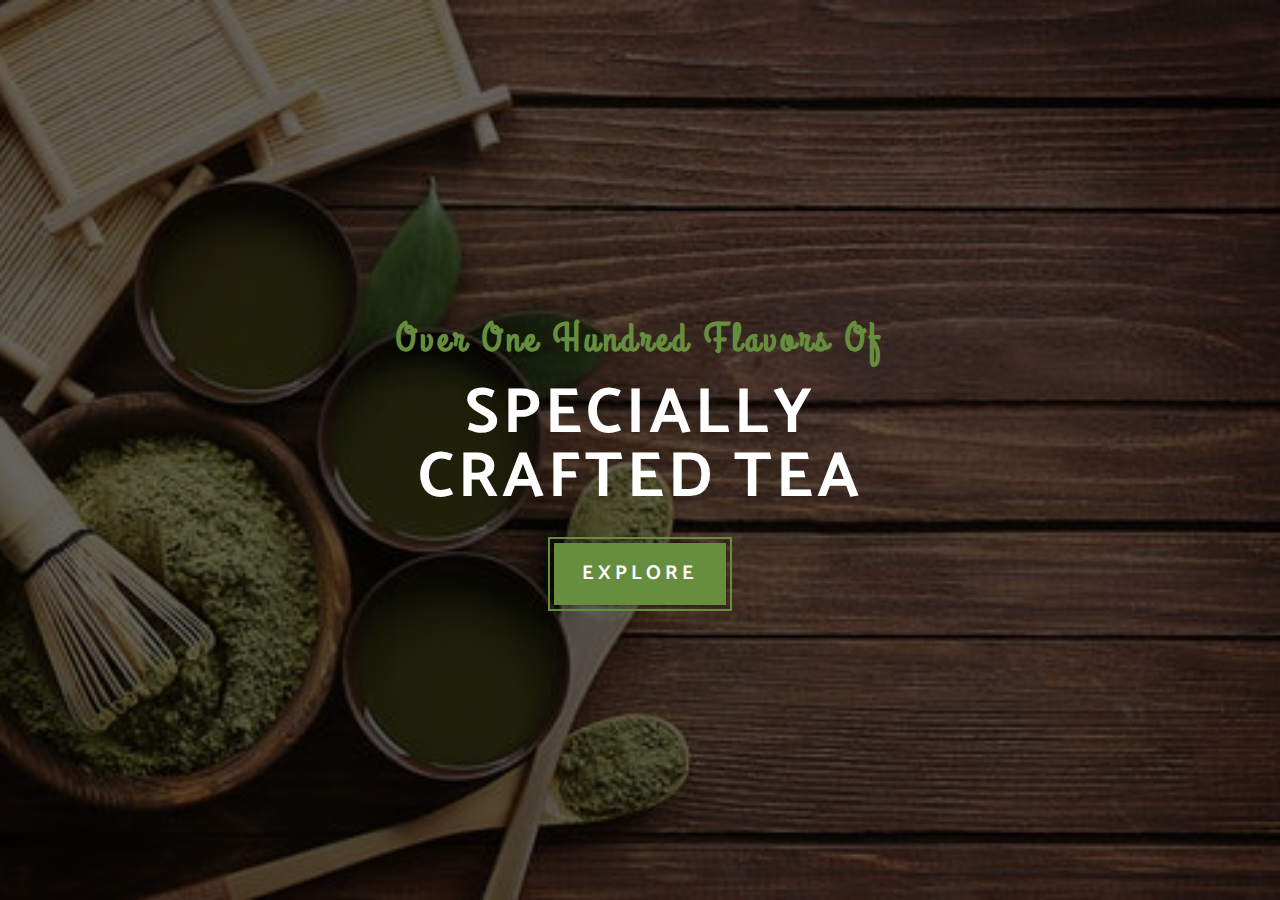
==== index.html @ b128f728 "Add files via upload" ====
<!DOCTYPE html>
<html lang="en">
  <head>
    <meta charset="UTF-8" />
    <meta http-equiv="X-UA-Compatible" content="IE=edge" />
    <meta name="viewport" content="width=device-width, initial-scale=1.0" />
    <!-- Font Awesome -->
    <link
      rel="stylesheet"
      href="./fontawesome-free-6.0.0-web/css/all.min.css"
    />
    <!-- Custom Css -->
    <link rel="stylesheet" href="./css/styles.css" />
    <title>Tea Station || Home</title>
  </head>
  <body>
    <!-- navbar -->
    <!-- header -->
    <header class="header">
      <div class="banner">
        <br />
        <h2>Over one hundred flavors of</h2>
        <h1>
          specially <br />
          crafted tea
        </h1>
        <a href="skill.html" class="btn banner-btn">explore</a>
      </div>
    </header>
    <!-- en of header -->
  </body>
</html>
---- css/styles.css ----
/* 
====================================
FONTS
====================================
 */
@import url("https://fonts.googleapis.com/css2?family=Catamaran:wght@400;700&family=Grand+Hotel&family=Roboto:wght@100&display=swap");

/* 
====================================
Variables
====================================
 */

:root {
  --clr-primary: #678e3e;
  --clr-primary-light: #beed8c;
  --clr-grey-1: #102a42;
  --clr-grey-5: #617d98;
  --clr-grey-10: #f1f5f8;
  --clr-white: #fff;
  --ff-primary: "Catamaran", "sans-serif";
  --ff-secondary: "Grand Hotel", cursive;
  --transition: all 0.3 linear;
  --spacing: 0.25rem;
  --radius: 0.5rem;
}

* {
  margin: 0;
  padding: 0;
  box-sizing: border-box;
}

body {
  font-family: var(--ff-primary);
  background: var(--clr-white);
  color: var(--clr-grey-1);
  line-height: 1.5;
  font-size: 0.875rem;
}

a {
  text-decoration: none;
}

img {
  width: 100%;
  display: block;
}
h1,
h2,
h3,
h4 {
  letter-spacing: var(--spacing);
  line-height: 1.25;
  text-transform: capitalize;
  margin-bottom: 0.75rem;
}
h1 {
  font-size: 3rem;
}
h2 {
  font-size: 2rem;
}
h3 {
  font-size: 1.5rem;
}
h4 {
  font-size: 0.875rem;
}
p {
  margin-bottom: 1.25rem;
}

@media screen and (min-width: 800px) {
  h1 {
    font-size: 4rem;
  }
  h2 {
    font-size: 2.5rem;
  }
  h3 {
    font-size: 2rem;
  }
  h4 {
    font-size: 1rem;
  }
  body {
    font-size: 1rem;
  }
  h1,
  h2,
  h3,
  h4 {
    line-height: 1;
  }
}
.btn {
  text-transform: uppercase;
  background: var(--clr-primary);
  color: var(--clr-white);
  padding: 0.75rem 1rem;
  letter-spacing: var(--spacing);
  display: inline-block;
  font-weight: 700;
  transition: var(--transition);
  font-size: 1rem;
  border: none;
  cursor: pointer;
  box-shadow: 0 1px 3px rgba(0, 0, 0, 0.2);
}
.btn:hover {
  color: var(--clr-primary);
  background: var(--clr-primary-light);
}

/* 
====================================

====================================
 */

header {
  min-height: 100vh;
  background: linear-gradient(rgba(0, 0, 0, 0.6), rgba(0, 0, 0, 0.6)),
    url("../img/main.jpeg") center/cover no-repeat fixed;
  position: relative;
  overflow-x: hidden;
}

.banner {
  text-align: center;
  position: absolute;
  top: 50%;
  left: 50%;
  transform: translate(-50%, -50%);
}

.banner h2 {
  font-family: var(--ff-secondary);
  color: var(--clr-primary);
}

.banner h1 {
  text-transform: uppercase;
  color: var(--clr-white);
  margin-top: 1.5rem;
  margin-bottom: 2rem;
}

.banner-btn {
  outline: 0.125rem solid var(--clr-primary);
  outline-offset: 0.25rem;
  font-size: 1.25rem;
  padding: 1rem 1.75rem;
}
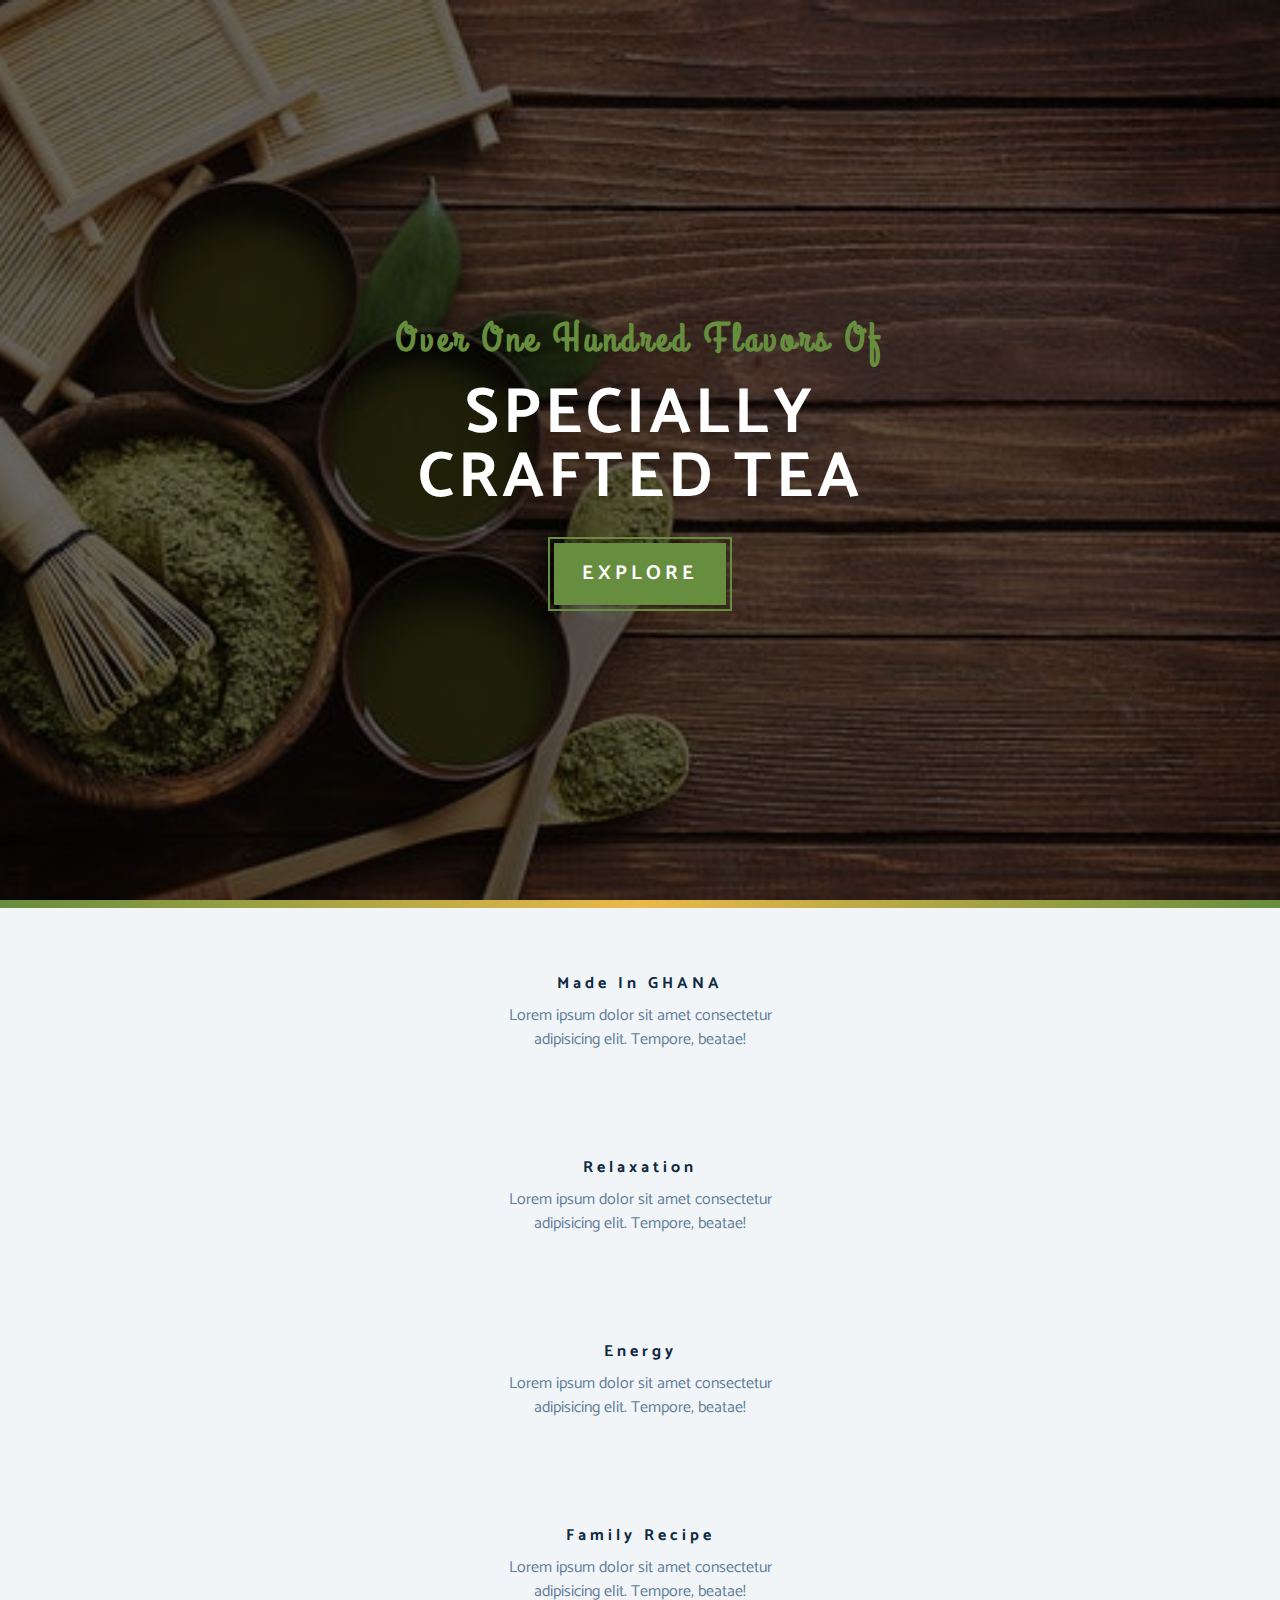
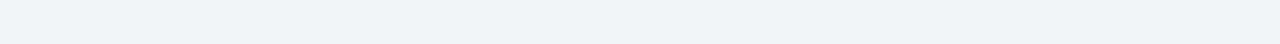
==== commit 20bed418: "Add files via upload" ====
--- a/index.html
+++ b/index.html
@@ -27,6 +27,64 @@
         <a href="skill.html" class="btn banner-btn">explore</a>
       </div>
     </header>
-    <!-- en of header -->
+    <!-- end of header -->
+
+    <!-- content divider -->
+    <div class="content-divider"></div>
+
+    <!-- skills section -->
+    <section class="skills clearfix">
+      <!-- first skill -->
+      <article class="skill">
+        <span class="skill-icon">
+          <i class="fas fa-mug-hot"></i>
+        </span>
+        <h4 class="skill-title">made in GHANA</h4>
+        <p class="skill-text">
+          Lorem ipsum dolor sit amet consectetur adipisicing elit. Tempore,
+          beatae!
+        </p>
+      </article>
+      <!-- end of first skill -->
+
+      <!-- second skill -->
+      <article class="skill">
+        <span class="skill-icon">
+          <i class="fas fa-glass-cheers"></i>
+        </span>
+        <h4 class="skill-title">relaxation</h4>
+        <p class="skill-text">
+          Lorem ipsum dolor sit amet consectetur adipisicing elit. Tempore,
+          beatae!
+        </p>
+      </article>
+      <!-- end of second skill -->
+
+      <!-- third skill -->
+      <article class="skill">
+        <span class="skill-icon">
+          <i class="fas fa-bomb"></i>
+        </span>
+        <h4 class="skill-title">energy</h4>
+        <p class="skill-text">
+          Lorem ipsum dolor sit amet consectetur adipisicing elit. Tempore,
+          beatae!
+        </p>
+      </article>
+      <!-- end of third skill -->
+
+      <!-- fourth skill -->
+      <article class="skill">
+        <span class="skill-icon">
+          <i class="fas fa-mortar-pestle"></i>
+        </span>
+        <h4 class="skill-title">family recipe</h4>
+        <p class="skill-text">
+          Lorem ipsum dolor sit amet consectetur adipisicing elit. Tempore,
+          beatae!
+        </p>
+      </article>
+      <!-- end of fourth skill -->
+    </section>
   </body>
 </html>
--- a/css/styles.css
+++ b/css/styles.css
@@ -116,7 +116,7 @@
 
 /* 
 ====================================
-
+Header
 ====================================
  */
 
@@ -154,3 +154,52 @@
   font-size: 1.25rem;
   padding: 1rem 1.75rem;
 }
+
+.content-divider {
+  height: 0.5rem;
+  background: linear-gradient(
+    to left,
+    var(--clr-primary),
+    #e9b949,
+    var(--clr-primary)
+  );
+}
+
+/* 
+====================================
+Skills
+====================================
+ */
+
+.skills {
+  background: var(--clr-grey-10);
+}
+
+.skill {
+  padding: 2.5rem 0;
+  text-align: center;
+  transition: var(--transition);
+}
+
+.skill-icon {
+  font-size: 2.5rem;
+  margin-bottom: 1.25rem;
+  transition: var(--transition);
+  display: inline-block;
+  color: var(--clr-primary);
+}
+
+.skill-text {
+  color: var(--clr-grey-5);
+  max-width: 17rem;
+  margin: 0 auto;
+}
+
+.skill:hover {
+  background: var(--clr-white);
+  box-shadow: 0 2px var(--clr-primary);
+}
+
+.skill:hover .skill-icon {
+  transform: translateY(-5px);
+}
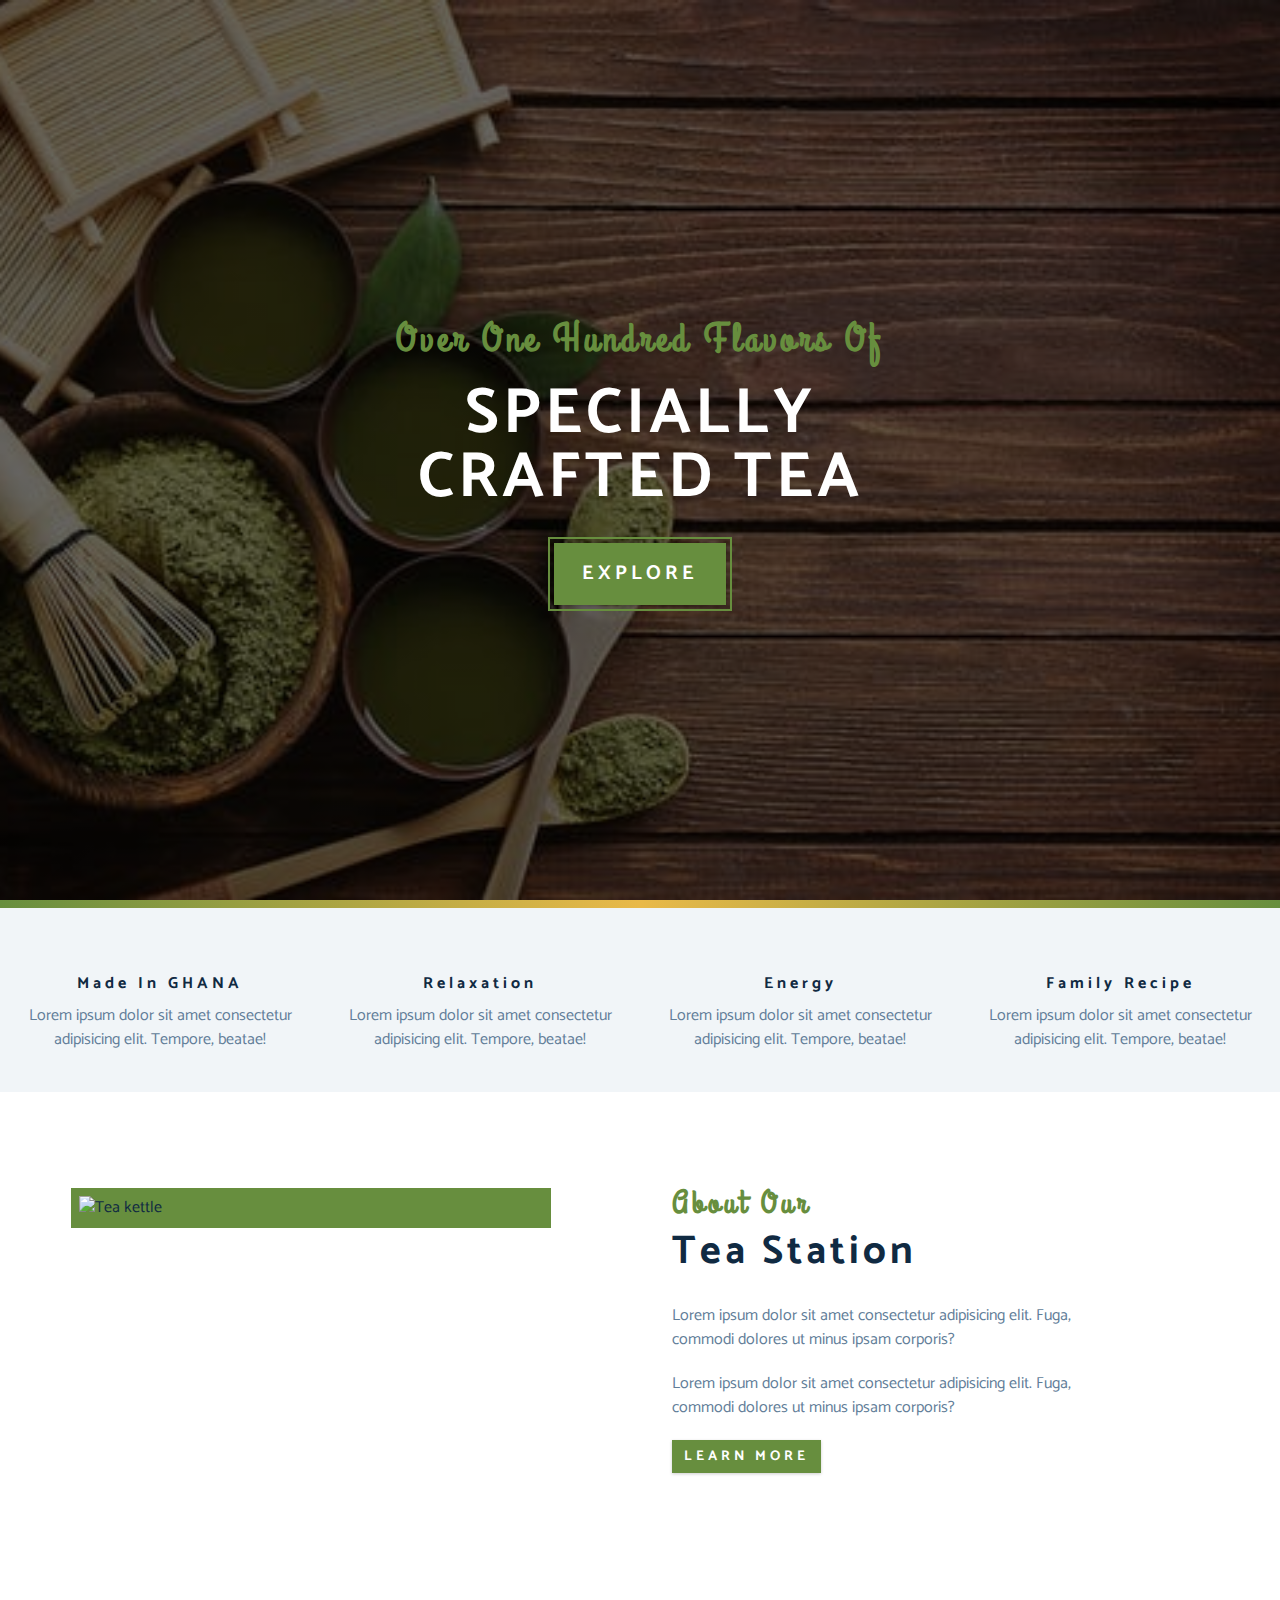
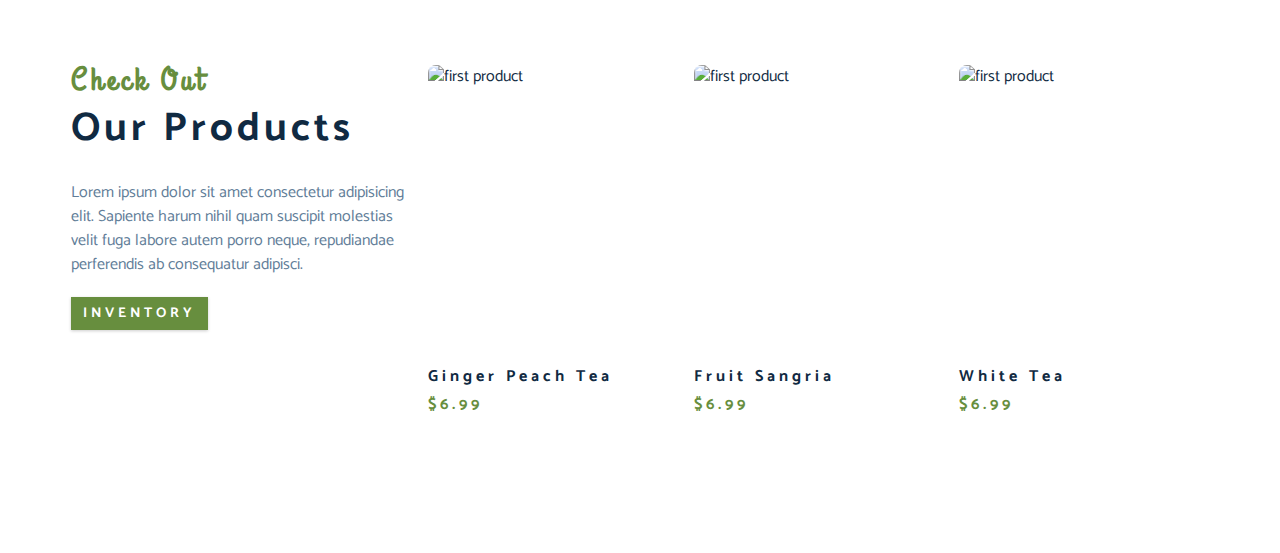
==== commit 12bca58e: "Add files via upload" ====
--- a/index.html
+++ b/index.html
@@ -86,5 +86,101 @@
       </article>
       <!-- end of fourth skill -->
     </section>
+
+    <!-- about -->
+    <section>
+      <div class="section-center clearfix">
+        <!-- about img -->
+        <article class="about-img">
+          <div class="about-pic-container">
+            <img src="./img/about.jpeg" alt="Tea kettle" class="about-pic" />
+          </div>
+        </article>
+
+        <!-- about info -->
+        <article class="about-info">
+          <!-- section title -->
+          <div class="section-title">
+            <h3>about our</h3>
+            <h2>tea station</h2>
+          </div>
+          <!-- end section title -->
+
+          <!-- about text -->
+          <p class="about-text">
+            Lorem ipsum dolor sit amet consectetur adipisicing elit. Fuga,
+            commodi dolores ut minus ipsam corporis?
+          </p>
+          <p class="about-text">
+            Lorem ipsum dolor sit amet consectetur adipisicing elit. Fuga,
+            commodi dolores ut minus ipsam corporis?
+          </p>
+
+          <a href="about.html" class="btn">learn more</a>
+        </article>
+      </div>
+    </section>
+    <!-- end of about -->
+
+    <!-- products -->
+    <section class="products">
+      <div class="section-center clearfix">
+        <!-- products info -->
+        <article class="products-info">
+          <!-- section title -->
+          <div class="section-title">
+            <h3>check out</h3>
+            <h2>our products</h2>
+          </div>
+
+          <!-- end of section title -->
+          <p class="product-text">
+            Lorem ipsum dolor sit amet consectetur adipisicing elit. Sapiente
+            harum nihil quam suscipit molestias velit fuga labore autem porro
+            neque, repudiandae perferendis ab consequatur adipisci.
+          </p>
+          <a href="products.html" class="btn">inventory</a>
+        </article>
+
+        <!-- products inventory -->
+        <article class="products-inventory clearfix">
+          <!-- first product -->
+          <div class="product">
+            <img
+              src="./img/ginger-peach.jpeg"
+              alt="first product"
+              class="product-img"
+            />
+            <h4 class="product-title">ginger peach tea</h4>
+            <h4 class="product-price">$6.99</h4>
+          </div>
+          <!-- end of first product -->
+
+          <!-- second product -->
+          <div class="product">
+            <img
+              src="./img/sangria.jpeg"
+              alt="first product"
+              class="product-img"
+            />
+            <h4 class="product-title">fruit sangria</h4>
+            <h4 class="product-price">$6.99</h4>
+          </div>
+          <!-- end of scond product -->
+
+          <!-- third product -->
+          <div class="product">
+            <img
+              src="./img/white.jpeg"
+              alt="first product"
+              class="product-img"
+            />
+            <h4 class="product-title">white tea</h4>
+            <h4 class="product-price">$6.99</h4>
+          </div>
+          <!-- end of third product -->
+        </article>
+      </div>
+    </section>
   </body>
 </html>
--- a/css/styles.css
+++ b/css/styles.css
@@ -19,7 +19,7 @@
   --clr-grey-10: #f1f5f8;
   --clr-white: #fff;
   --ff-primary: "Catamaran", "sans-serif";
-  --ff-secondary: "Grand Hotel", cursive;
+  --ff-secondary: "Grand Hotel", Cursive;
   --transition: all 0.3 linear;
   --spacing: 0.25rem;
   --radius: 0.5rem;
@@ -99,12 +99,12 @@
   text-transform: uppercase;
   background: var(--clr-primary);
   color: var(--clr-white);
-  padding: 0.75rem 1rem;
+  padding: 0.375rem 0.75rem;
   letter-spacing: var(--spacing);
   display: inline-block;
   font-weight: 700;
   transition: var(--transition);
-  font-size: 1rem;
+  font-size: 0.875rem;
   border: none;
   cursor: pointer;
   box-shadow: 0 1px 3px rgba(0, 0, 0, 0.2);
@@ -112,6 +112,36 @@
 .btn:hover {
   color: var(--clr-primary);
   background: var(--clr-primary-light);
+}
+
+.clearfix::after,
+.clearfix::before {
+  content: "";
+  clear: both;
+  display: table;
+}
+
+.section-title h3 {
+  font-family: var(--ff-secondary);
+  color: var(--clr-primary);
+}
+
+.section-title {
+  margin-bottom: 2rem;
+}
+
+.section-center {
+  padding: 4rem 0;
+  width: 85vw;
+  margin: 0 auto;
+  max-width: 1170px;
+}
+
+@media screen and (min-width: 992px) {
+  .section-center {
+    width: 95vw;
+    padding: 4rem 1rem;
+  }
 }
 
 /* 
@@ -203,3 +233,115 @@
 .skill:hover .skill-icon {
   transform: translateY(-5px);
 }
+
+@media screen and (min-width: 576px) {
+  .skill {
+    float: left;
+    width: 50%;
+  }
+}
+
+@media screen and (min-width: 1200px) {
+  .skill {
+    width: 25%;
+  }
+}
+
+/* 
+====================================
+About
+====================================
+ */
+.about-img,
+.about-info {
+  padding: 2rem 0;
+}
+
+.about-pic-container {
+  background: var(--clr-primary);
+  border: 0.5rem solid var(--clr-primary);
+  max-width: 30rem;
+  overflow: hidden;
+}
+.about-pic {
+  transition: var(--transition);
+}
+
+.about-pic-container:hover .about-pic {
+  opacity: 0.5;
+  transform: scale(1.5);
+}
+
+.about-text {
+  max-width: 26rem;
+  color: var(--clr-grey-5);
+}
+
+@media screen and (min-width: 992px) {
+  .about-img,
+  .about-info {
+    float: left;
+    width: 50%;
+  }
+}
+
+.about-info {
+  padding-left: 2rem;
+}
+
+/* 
+====================================
+Products
+====================================
+ */
+
+.products article {
+  padding: 2rem 0;
+}
+
+.product-text {
+  color: var(--clr-grey-5);
+  max-width: 26rem;
+}
+
+.product {
+  margin-bottom: 2rem;
+}
+
+.product-img {
+  border-radius: var(--radius);
+  margin-bottom: 2rem;
+  height: 17rem;
+  object-fit: cover;
+}
+
+.product-price {
+  color: var(--clr-primary);
+}
+
+@media screen and (min-width: 768px) {
+  .product {
+    float: left;
+    width: 50%;
+    padding: 2rem;
+  }
+}
+
+@media screen and (min-width: 992px) {
+  .product {
+    width: 33.3%;
+  }
+}
+@media screen and (min-width: 1200px) {
+  .products-info {
+    float: left;
+    width: 30%;
+  }
+  .products-inventory {
+    float: left;
+    width: 70%;
+  }
+  .product {
+    padding: 0 1rem;
+  }
+}
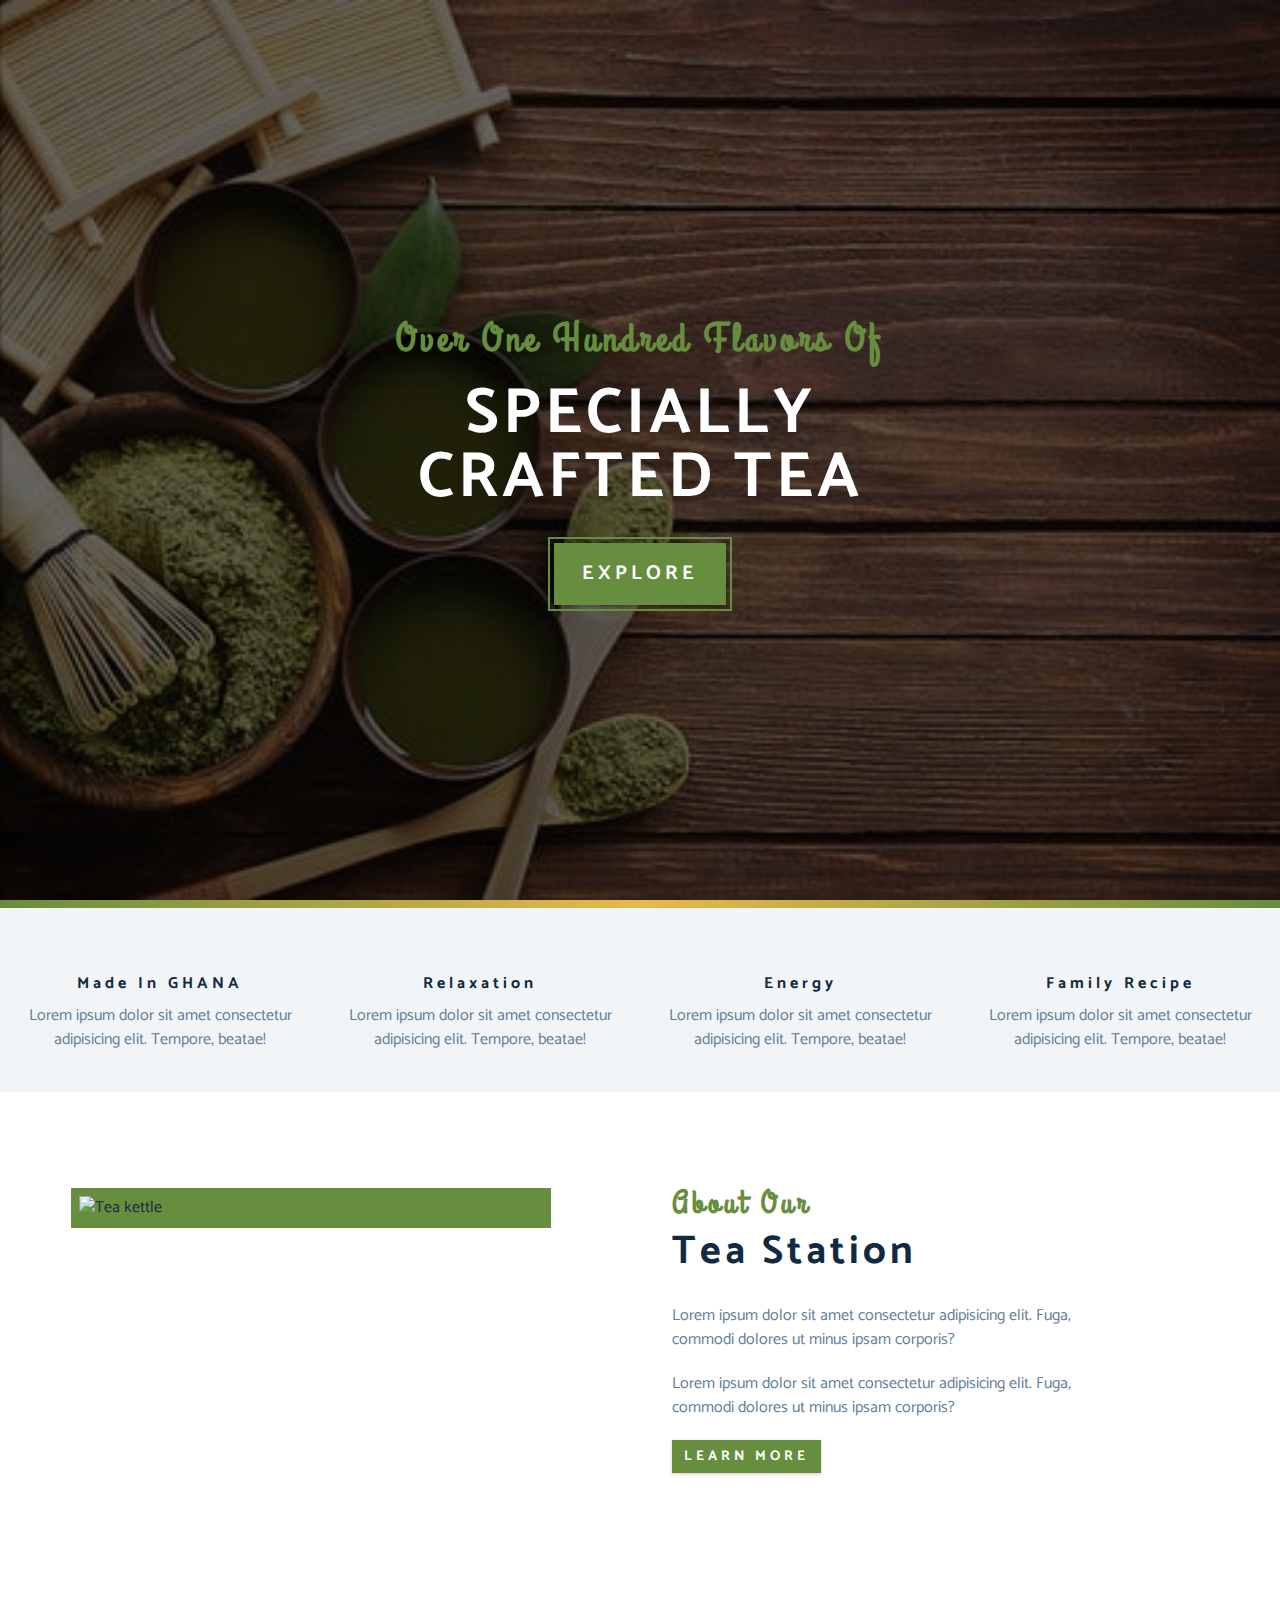
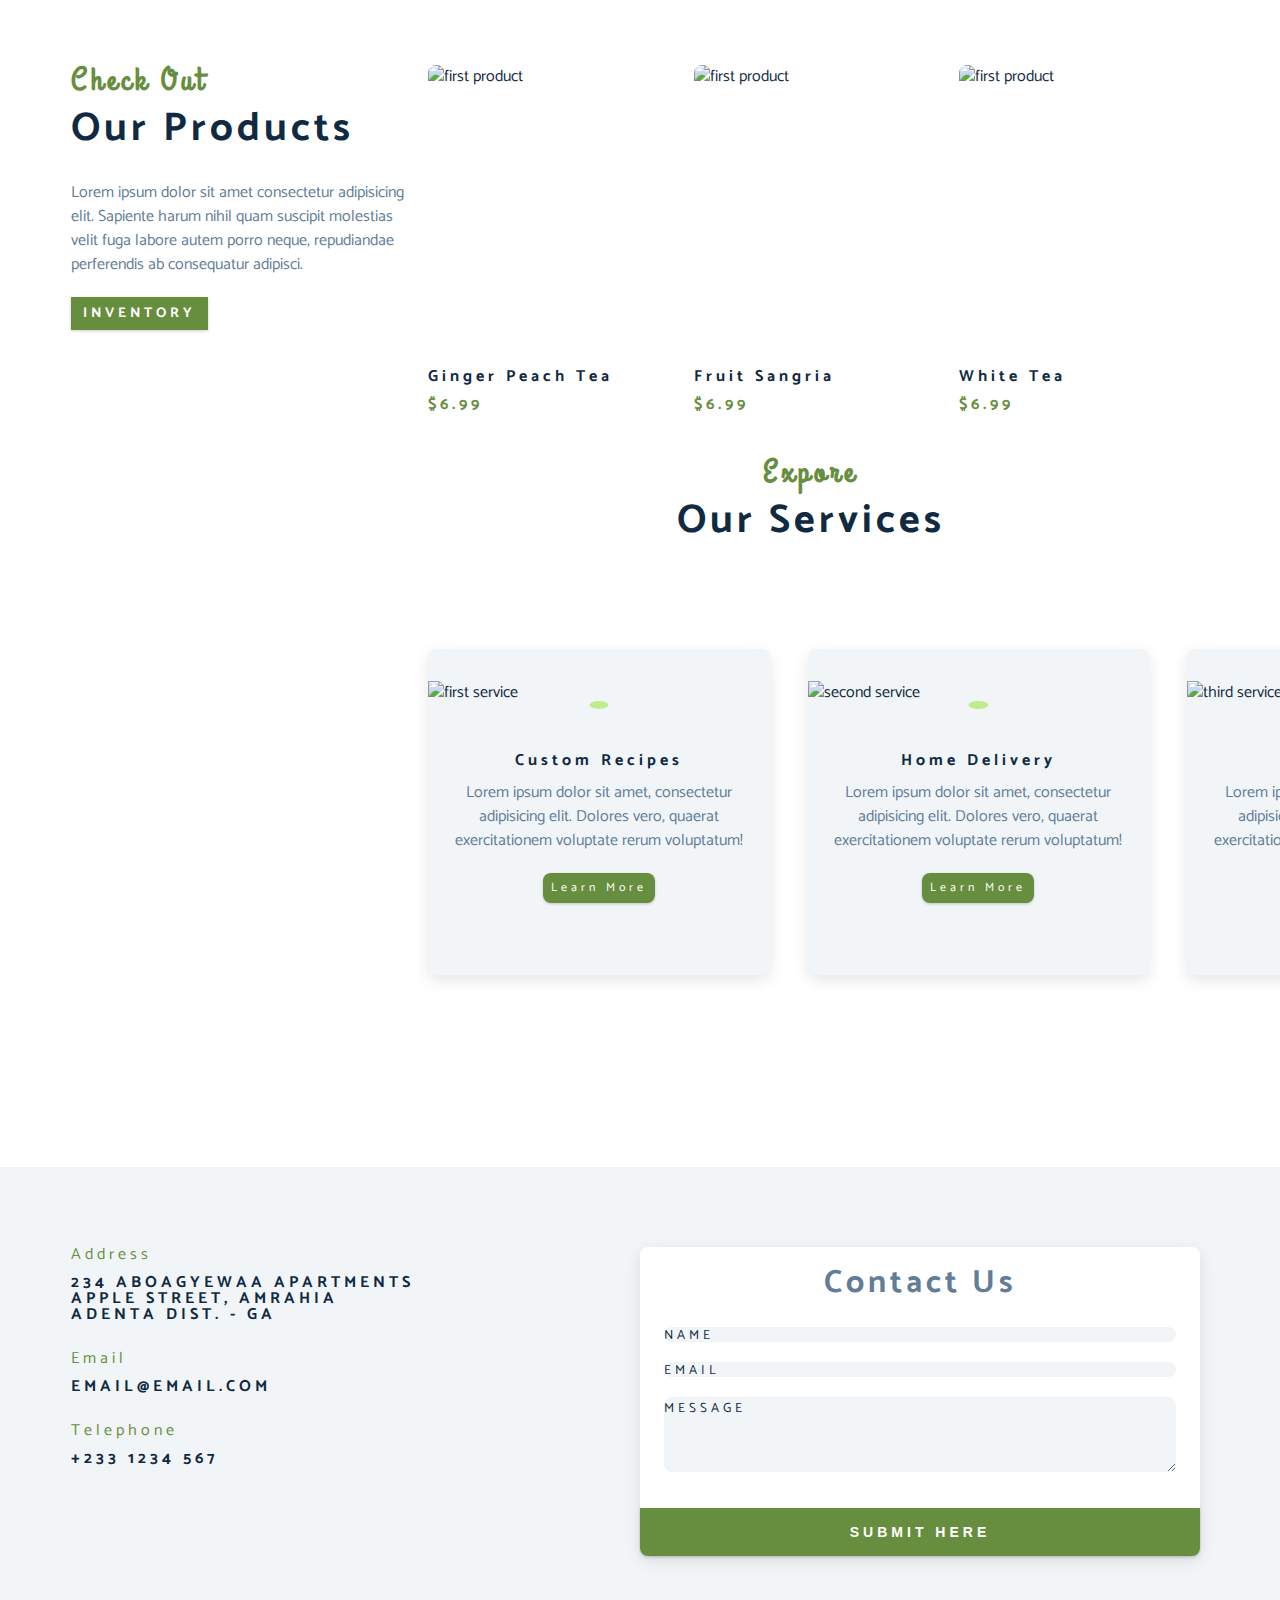
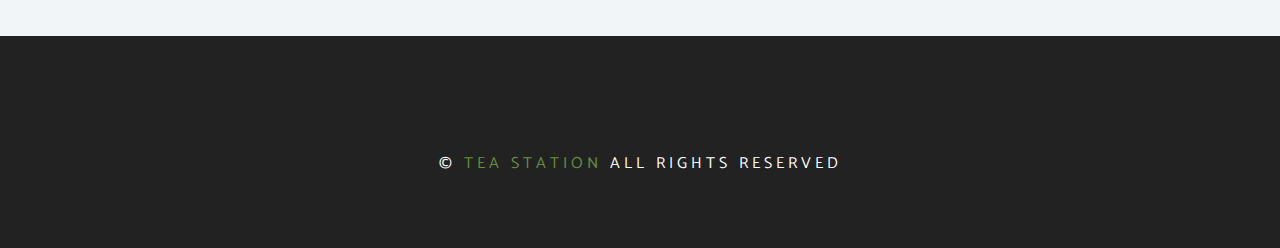
==== commit 62cc51e6: "Add files via upload" ====
--- a/index.html
+++ b/index.html
@@ -15,6 +15,23 @@
   </head>
   <body>
     <!-- navbar -->
+    <!-- nav button -->
+    <span class="nav-btn" id="nav-btn">
+      <i class="fas fa-bars"></i>
+    </span>
+    <nav class="navbar" id="navbar">
+      <div class="navbar-header">
+        <span class="nav-close" id="nav-close">
+          <i class="fas fa-times"></i>
+        </span>
+      </div>
+      <ul class="nav-items">
+        <li><a href="index.html" class="nav-link">home</a></li>
+        <li><a href="skills.html" class="nav-link">skills</a></li>
+        <li><a href="about.html" class="nav-link">about</a></li>
+        <li><a href="products.html" class="nav-link">products</a></li>
+      </ul>
+    </nav>
     <!-- header -->
     <header class="header">
       <div class="banner">
@@ -86,6 +103,7 @@
       </article>
       <!-- end of fourth skill -->
     </section>
+    <!-- end of skill section -->
 
     <!-- about -->
     <section>
@@ -179,8 +197,224 @@
             <h4 class="product-price">$6.99</h4>
           </div>
           <!-- end of third product -->
+          <!-- end of products -->
+
+          <!-- services -->
+          <section class="services">
+            <!-- section title -->
+            <div class="section-title services-title">
+              <h3>expore</h3>
+              <h2>our services</h2>
+            </div>
+            <!-- end of section title -->
+            <div class="section-center clearfix">
+              <!-- first service -->
+              <article class="service-card">
+                <!-- img container -->
+                <div class="service-img-container">
+                  <!-- img -->
+                  <img
+                    src="./img/oth.jpeg"
+                    alt="first service"
+                    class="servive-img"
+                  />
+
+                  <!-- service icon -->
+                  <span class="service-icon">
+                    <i class="fas fa-mortar-pestle fa-fw"></i>
+                  </span>
+                </div>
+
+                <!-- service info -->
+                <div class="service-info">
+                  <h4>Custom recipes</h4>
+                  <p>
+                    Lorem ipsum dolor sit amet, consectetur adipisicing elit.
+                    Dolores vero, quaerat exercitationem voluptate rerum
+                    voluptatum!
+                  </p>
+                  <a href="products.html" class="btn service-btn">learn more</a>
+                </div>
+              </article>
+              <!-- end of first service -->
+
+              <!-- second service -->
+              <article class="service-card">
+                <!-- img container -->
+                <div class="service-img-container">
+                  <!-- img -->
+                  <img
+                    src="./img/sangria.jpeg"
+                    alt="second service"
+                    class="servive-img"
+                  />
+
+                  <!-- service icon -->
+                  <span class="service-icon">
+                    <i class="fas fa-home fa-fw"></i>
+                  </span>
+                </div>
+
+                <!-- service info -->
+                <div class="service-info">
+                  <h4>home delivery</h4>
+                  <p>
+                    Lorem ipsum dolor sit amet, consectetur adipisicing elit.
+                    Dolores vero, quaerat exercitationem voluptate rerum
+                    voluptatum!
+                  </p>
+                  <a href="products.html" class="btn service-btn">learn more</a>
+                </div>
+              </article>
+              <!-- end of second service -->
+
+              <!-- third service -->
+              <article class="service-card">
+                <!-- img container -->
+                <div class="service-img-container">
+                  <!-- img -->
+                  <img
+                    src="./img/ginger-peach.jpeg"
+                    alt="third service"
+                    class="servive-img"
+                  />
+
+                  <!-- service icon -->
+                  <span class="service-icon">
+                    <i class="fas fa-mug-hot fa-fw"></i>
+                  </span>
+                </div>
+
+                <!-- service info -->
+                <div class="service-info">
+                  <h4>tea aging</h4>
+                  <p>
+                    Lorem ipsum dolor sit amet, consectetur adipisicing elit.
+                    Dolores vero, quaerat exercitationem voluptate rerum
+                    voluptatum!
+                  </p>
+                  <a href="products.html" class="btn service-btn">learn more</a>
+                </div>
+              </article>
+              <!-- end of third service -->
+            </div>
+          </section>
         </article>
       </div>
     </section>
+    <!-- end of services -->
+
+    <!-- contact -->
+    <section class="contact">
+      <div class="section-center clearfix">
+        <!-- contact info -->
+
+        <article class="contact-info">
+          <!-- contact item address-->
+          <div class="contact-item">
+            <h4 class="contact-title">
+              <span class="contact-icon">
+                <i class="fas fa-location-arrow"></i>
+              </span>
+              address
+            </h4>
+            <h4 class="contact-text">
+              234 Aboagyewaa Apartments <br />
+              Apple street, Amrahia <br />
+              Adenta Dist. - GA
+            </h4>
+          </div>
+          <!-- end of contact item address -->
+
+          <!-- contact item email-->
+          <div class="contact-item">
+            <h4 class="contact-title">
+              <span class="contact-icon">
+                <i class="fas fa-envelope"></i>
+              </span>
+              email
+            </h4>
+            <h4 class="contact-text">email@email.com</h4>
+          </div>
+          <!-- end of contact item email-->
+
+          <!-- contact item  telephone-->
+          <div class="contact-item">
+            <h4 class="contact-title">
+              <span class="contact-icon">
+                <i class="fas fa-phone"></i>
+              </span>
+              telephone
+            </h4>
+            <h4 class="contact-text">+233 1234 567</h4>
+          </div>
+          <!-- end of contact item  telephone-->
+        </article>
+
+        <!-- contact form -->
+        <article class="contact-form">
+          <h3>contact us</h3>
+          <form action="">
+            <div class="form-group">
+              <!-- inputs -->
+              <input
+                type="text"
+                placeholder="name"
+                class="form-control"
+                name="name"
+              />
+
+              <input
+                type="email"
+                placeholder="email"
+                class="form-control"
+                name="email"
+              />
+
+              <textarea
+                name="message"
+                placeholder="message"
+                class="form-control"
+                rows="5"
+              ></textarea>
+            </div>
+            <!-- button -->
+            <button type="submit" class="submit-btn btn">submit here</button>
+          </form>
+        </article>
+      </div>
+    </section>
+    <!-- end of contact -->
+
+    <!-- footer -->
+    <footer class="footer">
+      <div class="section-center">
+        <div class="social-icons">
+          <!-- social icon  facebook-->
+          <a href="#" class="social-icon">
+            <i class="fab fa-facebook"></i>
+          </a>
+          <!-- end of social icon facebook -->
+
+          <!-- social icon  twitter-->
+          <a href="#" class="social-icon">
+            <i class="fab fa-twitter"></i>
+          </a>
+          <!-- end of social icon twitter -->
+
+          <!-- social icon instagram-->
+          <a href="#" class="social-icon">
+            <i class="fab fa-instagram"></i>
+          </a>
+          <!-- end of social icon instagram -->
+        </div>
+        <h4 class="footer-text">
+          &copy; <span id="date"></span>
+          <span class="company"> tea station</span>
+          all rights reserved
+        </h4>
+      </div>
+    </footer>
+    <script src="./app.js"></script>
   </body>
 </html>
--- a/css/styles.css
+++ b/css/styles.css
@@ -3,8 +3,7 @@
 FONTS
 ====================================
  */
-@import url("https://fonts.googleapis.com/css2?family=Catamaran:wght@400;700&family=Grand+Hotel&family=Roboto:wght@100&display=swap");
-
+@import url("https://fonts.googleapis.com/css2?family=Allura&family=Catamaran:wght@400;700&family=Grand+Hotel&family=Roboto:wght@100&display=swap");
 /* 
 ====================================
 Variables
@@ -19,7 +18,7 @@
   --clr-grey-10: #f1f5f8;
   --clr-white: #fff;
   --ff-primary: "Catamaran", "sans-serif";
-  --ff-secondary: "Grand Hotel", Cursive;
+  --ff-secondary: "Grand Hotel", cursive;
   --transition: all 0.3 linear;
   --spacing: 0.25rem;
   --radius: 0.5rem;
@@ -146,6 +145,146 @@
 
 /* 
 ====================================
+Animations
+====================================
+ */
+
+@keyframes bounce {
+  0% {
+    transform: scale(1);
+  }
+  50% {
+    transform: scale(2);
+  }
+  100% {
+    transform: scale(1);
+  }
+}
+
+@keyframes slideFromRight {
+  0% {
+    transform: translateX(1000px);
+    opacity: 0;
+  }
+  50% {
+    transform: translateX(-200px);
+    opacity: 0.5;
+  }
+  75% {
+    transform: translateX(50px);
+    opacity: 0.75;
+  }
+  100% {
+    transform: translatex(0px);
+    opacity: 1;
+  }
+}
+@keyframes slideFromLeft {
+  0% {
+    transform: translateX(-1000px);
+    opacity: 0;
+  }
+  50% {
+    transform: translateX(200px);
+    opacity: 0.5;
+  }
+  75% {
+    transform: translateX(-50px);
+    opacity: 0.75;
+  }
+  100% {
+    transform: translatex(0px);
+    opacity: 1;
+  }
+}
+
+@keyframes show {
+  0% {
+    transform: scale(1.5);
+    opacity: 0;
+  }
+  50% {
+    transform: scale(2);
+    opacity: 0.5;
+  }
+  100% {
+    transform: scale(1);
+    opacity: 1;
+  }
+}
+/* 
+====================================
+Navbar
+====================================
+ */
+.nav-btn {
+  position: fixed;
+  top: 5%;
+  left: 5%;
+  font-size: 2.5rem;
+  color: var(--clr-primary);
+  z-index: 1;
+  cursor: pointer;
+  /* animation */
+  animation: bounce 2s ease infinite;
+}
+
+.navbar {
+  position: fixed;
+  top: 0;
+  left: 0;
+  right: 0;
+  bottom: 0;
+  background: var(--clr-grey-10);
+  z-index: 2;
+  box-shadow: 2px 0 2px rgba(0, 0, 0, 0.2);
+  /* hide navbar */
+  transform: translateX(-100%);
+  transition: var(--transition);
+}
+.showNav {
+  transform: translate(0);
+}
+.navbar-header {
+  text-align: right;
+  padding-right: 1rem;
+}
+
+.nav-close {
+  font-size: 2.5rem;
+  cursor: pointer;
+  color: #f29c9c;
+  transition: var(--transition);
+}
+.nav-close:hover {
+  color: #bb2525;
+}
+.nav-items {
+  list-style-type: none;
+}
+.nav-link {
+  display: block;
+  font-size: 1.5rem;
+  padding: 0.25rem 1rem;
+  text-transform: uppercase;
+  letter-spacing: var(--spacing);
+  color: var(--clr-grey-5);
+  transition: var(--transition);
+}
+.nav-link:hover {
+  background: var(--clr-primary-light);
+  color: var(--clr-primary);
+  padding-left: 1.5rem;
+  border-left: 0.25rem solid var(--clr-primary);
+}
+@media screen and (min-width: 768px) {
+  .navbar {
+    width: 30%;
+    max-width: 20rem;
+  }
+}
+/* 
+====================================
 Header
 ====================================
  */
@@ -155,6 +294,7 @@
   background: linear-gradient(rgba(0, 0, 0, 0.6), rgba(0, 0, 0, 0.6)),
     url("../img/main.jpeg") center/cover no-repeat fixed;
   position: relative;
+  /* animation */
   overflow-x: hidden;
 }
 
@@ -169,6 +309,8 @@
 .banner h2 {
   font-family: var(--ff-secondary);
   color: var(--clr-primary);
+  /* animation */
+  animation: slideFromRight 5s ease-in-out 1;
 }
 
 .banner h1 {
@@ -176,6 +318,8 @@
   color: var(--clr-white);
   margin-top: 1.5rem;
   margin-bottom: 2rem;
+  /* animation */
+  animation: slideFromLeft 5s ease-in-out 1;
 }
 
 .banner-btn {
@@ -183,6 +327,8 @@
   outline-offset: 0.25rem;
   font-size: 1.25rem;
   padding: 1rem 1.75rem;
+  /* animation */
+  animation: show 5s linear 1;
 }
 
 .content-divider {
@@ -269,7 +415,7 @@
 
 .about-pic-container:hover .about-pic {
   opacity: 0.5;
-  transform: scale(1.5);
+  transform: scale(1.2);
 }
 
 .about-text {
@@ -345,3 +491,197 @@
     padding: 0 1rem;
   }
 }
+
+/* 
+====================================
+Services
+====================================
+ */
+.services-title {
+  padding: 4rem;
+  margin-bottom: -4rem;
+  text-align: center;
+}
+
+.service-card {
+  margin: 2rem 0;
+  background: var(--clr-grey-10);
+  border-radius: var(--radius);
+  box-shadow: 0 5px 15px rgba(0, 0, 0, 0.1);
+  transition: var(--transition);
+}
+
+.service-card:hover {
+  transform: scale(1.02);
+  box-shadow: 0 5px 15px rgba(0, 0, 0, 0.2);
+}
+.service-img {
+  height: 17rem;
+  object-fit: cover;
+  border-top-left-radius: var(--radius);
+  border-top-right-radius: var(--radius);
+}
+.service-info {
+  text-align: center;
+  padding: 3rem 1rem 2.5rem 1rem;
+}
+
+.service-info p {
+  max-width: 20rem;
+  color: var(--clr-grey-5);
+  margin: 0 auto;
+}
+
+.service-btn {
+  font-size: 0.75rem;
+  text-transform: capitalize;
+  padding: 0.375rem 0.5rem;
+  border-radius: var(--radius);
+  font-weight: 400;
+  margin-top: 1.25rem;
+}
+
+@media screen and (min-width: 768px) {
+  .service-card {
+    float: left;
+    width: 45%;
+    margin-right: 5%;
+  }
+}
+
+@media screen and (min-width: 992px) {
+  .service-card {
+    width: 30%;
+    margin-right: 3.333%;
+  }
+}
+
+.service-img-container {
+  position: relative;
+}
+
+.service-icon {
+  position: absolute;
+  left: 50%;
+  bottom: 0;
+  font-size: 2rem;
+  color: var(--clr-primary);
+  background: var(--clr-primary-light);
+  padding: 0.25rem 0.6rem;
+  border-radius: 50%;
+  transform: translate(-50%, 50%);
+  border: 0.375rem solid var(--clr-grey-10);
+}
+
+/* 
+====================================
+Contact
+====================================
+ */
+
+.contact {
+  background: var(--clr-grey-10);
+}
+
+.contact-info,
+.contact-form {
+  margin: 1rem 0;
+}
+
+.contact-item {
+  margin-bottom: 1.75rem;
+}
+
+.contact-title {
+  color: var(--clr-primary);
+  font-weight: 400;
+}
+.contact-text {
+  text-transform: uppercase;
+}
+.contact-form {
+  text-align: center;
+  background: var(--clr-white);
+  border-radius: var(--radius);
+  box-shadow: 0 5px 15px rgba(0, 0, 0, 0.1);
+  transition: var(--transition);
+  max-width: 35rem;
+}
+.contact-form:hover {
+  box-shadow: 0 5px 15px rgba(0, 0, 0, 0.2);
+}
+
+.contact-form h3 {
+  padding-top: 1.25rem;
+  color: var(--clr-grey-5);
+}
+
+.form-group {
+  padding: 1rem 1.5rem;
+}
+
+.form-control {
+  display: block;
+  width: 100%;
+  padding: 0.75r 1rem;
+  border: none;
+  margin-bottom: 1.25rem;
+  background: var(--clr-grey-10);
+  border-radius: var(--radius);
+  text-transform: uppercase;
+  letter-spacing: var(--spacing);
+}
+
+.form-control::placeholder {
+  font-family: var(--ff-primary);
+  color: var(--clr-grey-1);
+  text-transform: uppercase;
+  letter-spacing: var(--spacing);
+}
+
+.submit-btn {
+  display: block;
+  width: 100%;
+  padding: 1rem;
+  border-bottom-left-radius: var(--radius);
+  border-bottom-right-radius: var(--radius);
+}
+
+@media screen and (min-width: 992px) {
+  .contact-info,
+  .contact-form {
+    float: left;
+    width: 50%;
+  }
+}
+
+/* 
+====================================
+Footer
+====================================
+ */
+.footer {
+  background: #222;
+  text-align: center;
+}
+
+.social-icon {
+  color: var(--clr-white);
+  font-size: 1.5rem;
+  margin-right: 1rem;
+  transition: var(--transition);
+}
+
+.social-icon:hover {
+  color: var(--clr-primary);
+}
+.footer-text {
+  margin-top: 1.25rem;
+  text-transform: uppercase;
+  color: var(--clr-white);
+  font-weight: 400;
+}
+
+.company {
+  color: var(--clr-primary);
+}
